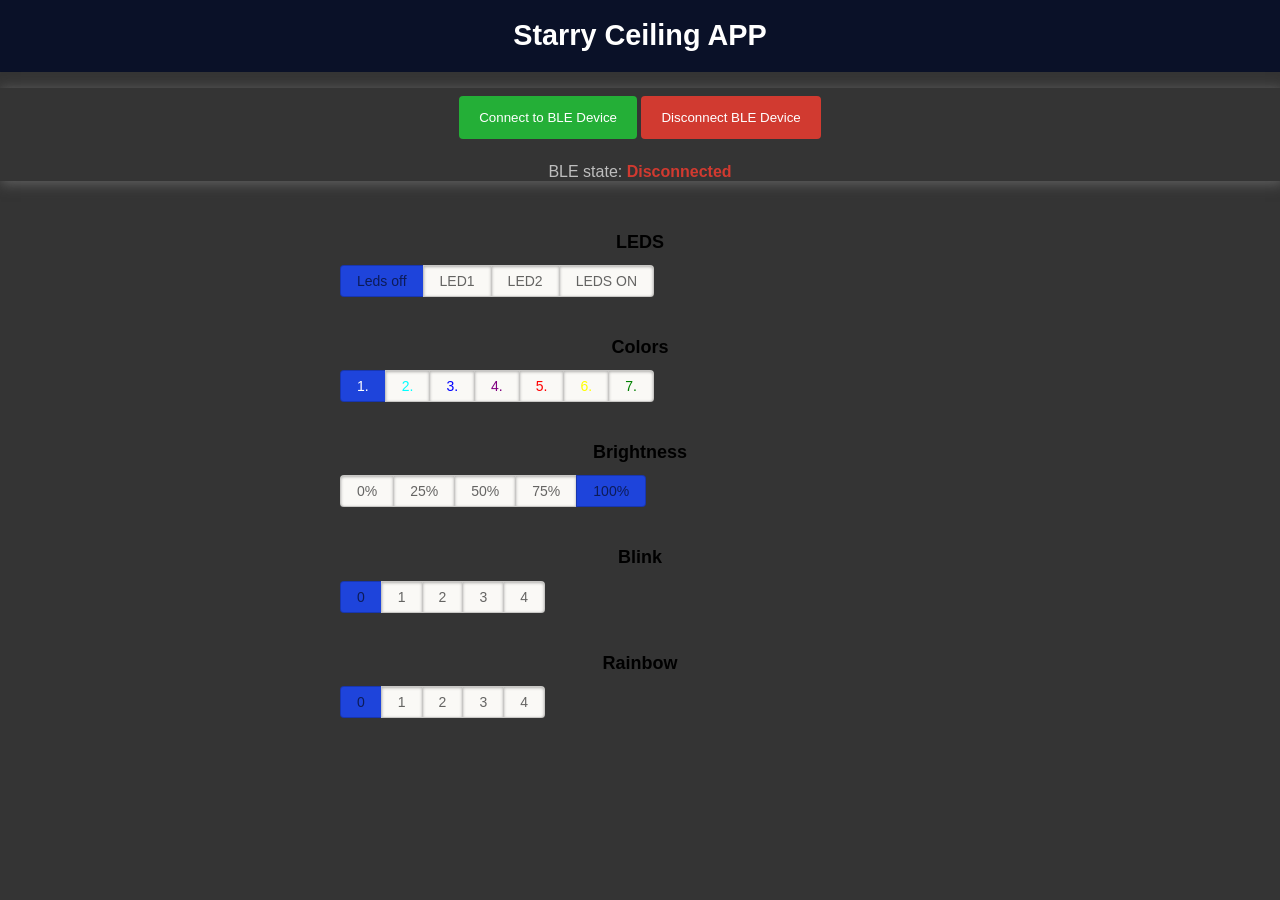
==== index.html @ 179b28a2 "rename html file" ====
<!DOCTYPE html>
<html lang="en">
<head>
    <meta charset="UTF-8">
    <meta name="viewport" content="width=device-width, initial-scale=1.0">
    <title>Starry Ceiling APP</title>
    <link rel="stylesheet" href="radio_button_slider.css">

 </head>

<body>

    <div class="topnav">
      <h1>Starry Ceiling APP</h1>
    </div>

    <div class="card">
        <p>
            <button id="connectBleButton" class="connectButton"> Connect to BLE Device</button>
            <button id="disconnectBleButton" class="disconnectButton"> Disconnect BLE Device</button>
        </p>
        <p class="gray-label">
          BLE state: <strong><span id="bleState" style="color:#d13a30;">Disconnected</span></strong>
        </p>
    </div>

            
    <form class="form">
      
      <h2>LEDS</h2>
      <div class="switch-field">
        <input type="radio" id="radio-1" name="switch-1" value="L0" checked/>
        <label for="radio-1">Leds off</label>

        <input type="radio" id="radio-2" name="switch-1" value="L1"/>
        <label for="radio-2">LED1</label>

        <input type="radio" id="radio-3" name="switch-1" value="L2"/>
        <label for="radio-3">LED2</label>
        
        <input type="radio" id="radio-4" name="switch-1" value="L3"/>
        <label for="radio-4">LEDS ON</label>
      </div>

      <h2>Colors</h2>
      <div class="switch-field">
        <input type="radio" id="radio-5" name="switch-2" value="C0" checked/>
        <label for="radio-5" style="color: white;">1.</label>

        <input type="radio" id="radio-6" name="switch-2" value="C1"/>
        <label for="radio-6" style="color: cyan;">2.</label>

        <input type="radio" id="radio-7" name="switch-2" value="C2"/>
        <label for="radio-7" style="color: blue;">3.</label>
        
        <input type="radio" id="radio-8" name="switch-2" value="C3"/>
        <label for="radio-8" style="color: purple;">4.</label>

        <input type="radio" id="radio-9" name="switch-2" value="C4"/>
        <label for="radio-9" style="color: red;">5.</label>

        <input type="radio" id="radio-10" name="switch-2" value="C5"/>
        <label for="radio-10" style="color: yellow;">6.</label>

        <input type="radio" id="radio-11" name="switch-2" value="C6"/>
        <label for="radio-11" style="color: green;">7.</label>
      </div>


      <h2>Brightness</h2>
      <div class="switch-field">
        <input type="radio" id="radio-12" name="switch-3" value="B0"/>
        <label for="radio-12">0%</label>
        
        <input type="radio" id="radio-13" name="switch-3" value="B1" />
        <label for="radio-13">25%</label>

        <input type="radio" id="radio-14" name="switch-3" value="B2" />
        <label for="radio-14">50%</label>

        <input type="radio" id="radio-15" name="switch-3" value="B3" />
        <label for="radio-15">75%</label>

        <input type="radio" id="radio-16" name="switch-3" value="B4" checked/>
        <label for="radio-16">100%</label>
      </div>


      <h2>Blink</h2>
      <div class="switch-field">
        <input type="radio" id="radio-31" name="switch-4" value="B0" checked/>
        <label for="radio-31">0</label>
        
        <input type="radio" id="radio-32" name="switch-4" value="B1" />
        <label for="radio-32">1</label>

        <input type="radio" id="radio-33" name="switch-4" value="B2" />
        <label for="radio-33">2</label>

        <input type="radio" id="radio-34" name="switch-4" value="B3" />
        <label for="radio-34">3</label>

        <input type="radio" id="radio-35" name="switch-4" value="B4" />
        <label for="radio-35">4</label>
      </div>


      <h2>Rainbow</h2>
      <div class="switch-field">
        <input type="radio" id="radio-41" name="switch-two" value="R0" checked/>
        <label for="radio-41">0</label>
        
        <input type="radio" id="radio-42" name="switch-two" value="R1" />
        <label for="radio-42">1</label>

        <input type="radio" id="radio-43" name="switch-two" value="R2" />
        <label for="radio-43">2</label>

        <input type="radio" id="radio-44" name="switch-two" value="R3" />
        <label for="radio-44">3</label>

        <input type="radio" id="radio-45" name="switch-two" value="R4" />
        <label for="radio-45">4</label>
      </div>
    </form>


    <script src="BLE_helper.js"></script>

</body>
</html>
---- radio_button_slider.css ----
.switch-field {
  display: flex;
  margin-bottom: 36px;
  overflow: hidden;
}

.switch-field input {
  position: absolute !important;
  clip: rect(0, 0, 0, 0);
  height: 1px;
  width: 1px;
  border: 0;
  overflow: hidden;
}

.switch-field label {
  background-color: #FAF9F6;
  color: rgba(0, 0, 0, 0.6);
  font-size: 14px;
  line-height: 1;
  text-align: center;
  padding: 8px 16px;
  margin-right: -1px;
  border: 1px solid rgba(0, 0, 0, 0.2);
  box-shadow: inset 0 1px 3px rgba(0, 0, 0, 0.3), 0 1px rgba(255, 255, 255, 0.1);
  transition: all 0.1s ease-in-out;
}

.switch-field label:hover {
  cursor: pointer;
}

.switch-field input:checked + label {
  background-color: #1e44db;
  box-shadow: none;
}

.switch-field label:first-of-type {
  border-radius: 4px 0 0 4px;
}

.switch-field label:last-of-type {
  border-radius: 0 4px 4px 0;
}

/* this might wont be needed */
.form {
  max-width: 600px;
  font-family: "Lucida Grande", Tahoma, Verdana, sans-serif;
  font-weight: normal;
  line-height: 1.625;
  margin: 8px auto;
  padding: 16px;

  align-items: center;
}

h2 {
  font-size: 18px;
  margin-bottom: 8px;
}


/*
others
*/

html {
    font-family: Arial, Helvetica, sans-serif;
    display: inline-block;
    text-align: center;
        background-color: #343434 ;

}
h1 {
    font-size: 1.8rem;
    color: white;
}
.topnav {
    overflow: hidden;
    background-color: #0A1128;
}
body {
    margin: 0;
}
.content {
    padding: 50px;
}
.card-grid {
    max-width: 800px;
    margin: 0 auto;
    margin-bottom: 30px;
    display: grid;
    grid-gap: 2rem;
    grid-template-columns: repeat(auto-fit, minmax(300px, 1fr));
}
.card {
/* background-color: white; */
        background-color: #343434 ;
    box-shadow: 2px 2px 12px 1px rgba(140,140,140,.5);
}
button {
    color: white;
    padding: 14px 20px;
    margin: 8px 0;
    border: none;
    cursor: pointer;
    border-radius: 4px;
}

.onButton{
    background-color: #1b8a94;
}

.offButton{
    background-color: #5f6c6d;
}

.connectButton{
    background-color: #24af37;
}

.disconnectButton{
    background-color: #d13a30;
}

.gray-label {
    color: #bebebe;
    font-size: 1rem;
}

.reading {
    font-size: 1.8rem;
}
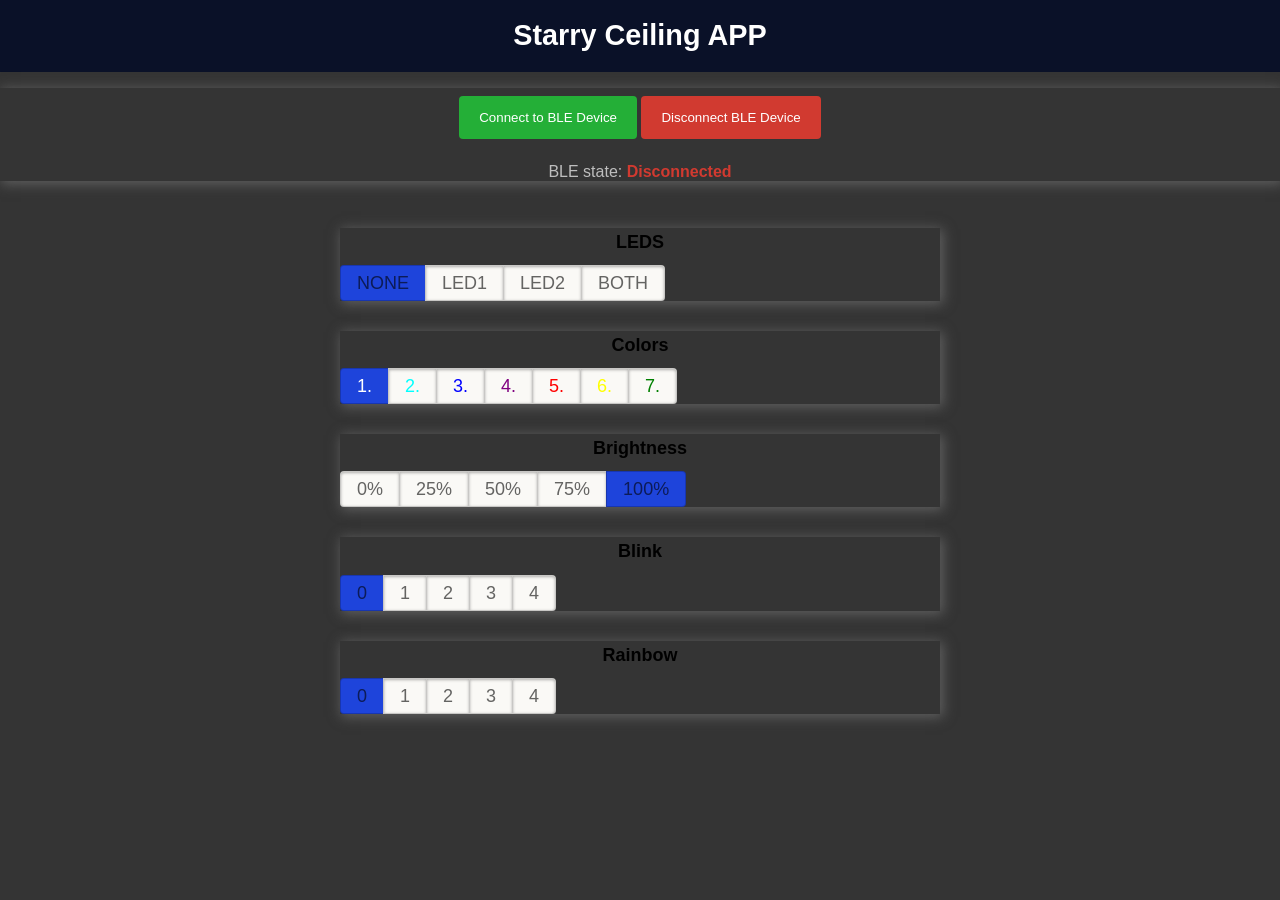
==== commit cd3d7461: "smaller fixes" ====
--- a/index.html
+++ b/index.html
@@ -4,6 +4,7 @@
     <meta charset="UTF-8">
     <meta name="viewport" content="width=device-width, initial-scale=1.0">
     <title>Starry Ceiling APP</title>
+   
     <link rel="stylesheet" href="radio_button_slider.css">
 
  </head>
@@ -27,20 +28,28 @@
             
     <form class="form">
       
+          <div class="card">
+
       <h2>LEDS</h2>
       <div class="switch-field">
-        <input type="radio" id="radio-1" name="switch-1" value="L0" checked/>
-        <label for="radio-1">Leds off</label>
+        <input type="radio" id="radio-1" name="switch-1" value="A0" checked/>
+        <label for="radio-1">NONE</label>
 
-        <input type="radio" id="radio-2" name="switch-1" value="L1"/>
+        <input type="radio" id="radio-2" name="switch-1" value="A1"/>
         <label for="radio-2">LED1</label>
 
-        <input type="radio" id="radio-3" name="switch-1" value="L2"/>
+        <input type="radio" id="radio-3" name="switch-1" value="A2"/>
         <label for="radio-3">LED2</label>
         
-        <input type="radio" id="radio-4" name="switch-1" value="L3"/>
-        <label for="radio-4">LEDS ON</label>
+        <input type="radio" id="radio-4" name="switch-1" value="A3"/>
+        <label for="radio-4">BOTH</label>
       </div>
+
+    </div>
+
+
+
+              <div class="card">
 
       <h2>Colors</h2>
       <div class="switch-field">
@@ -65,7 +74,11 @@
         <input type="radio" id="radio-11" name="switch-2" value="C6"/>
         <label for="radio-11" style="color: green;">7.</label>
       </div>
+              
+    </div>
 
+
+          <div class="card">
 
       <h2>Brightness</h2>
       <div class="switch-field">
@@ -84,26 +97,33 @@
         <input type="radio" id="radio-16" name="switch-3" value="B4" checked/>
         <label for="radio-16">100%</label>
       </div>
+          
+      </div>
+      
+      <div class="card">
 
 
       <h2>Blink</h2>
       <div class="switch-field">
-        <input type="radio" id="radio-31" name="switch-4" value="B0" checked/>
+        <input type="radio" id="radio-31" name="switch-4" value="D0" checked/>
         <label for="radio-31">0</label>
         
-        <input type="radio" id="radio-32" name="switch-4" value="B1" />
+        <input type="radio" id="radio-32" name="switch-4" value="D1" />
         <label for="radio-32">1</label>
 
-        <input type="radio" id="radio-33" name="switch-4" value="B2" />
+        <input type="radio" id="radio-33" name="switch-4" value="D2" />
         <label for="radio-33">2</label>
 
-        <input type="radio" id="radio-34" name="switch-4" value="B3" />
+        <input type="radio" id="radio-34" name="switch-4" value="D3" />
         <label for="radio-34">3</label>
 
-        <input type="radio" id="radio-35" name="switch-4" value="B4" />
+        <input type="radio" id="radio-35" name="switch-4" value="D4" />
         <label for="radio-35">4</label>
       </div>
 
+</div>
+
+          <div class="card">
 
       <h2>Rainbow</h2>
       <div class="switch-field">
@@ -122,6 +142,9 @@
         <input type="radio" id="radio-45" name="switch-two" value="R4" />
         <label for="radio-45">4</label>
       </div>
+          </div>
+
+
     </form>
 
 
--- a/radio_button_slider.css
+++ b/radio_button_slider.css
@@ -1,7 +1,7 @@
 
 .switch-field {
   display: flex;
-  margin-bottom: 36px;
+  margin-bottom: 30px;
   overflow: hidden;
 }
 
@@ -17,7 +17,7 @@
 .switch-field label {
   background-color: #FAF9F6;
   color: rgba(0, 0, 0, 0.6);
-  font-size: 14px;
+  font-size: 18px;
   line-height: 1;
   text-align: center;
   padding: 8px 16px;
@@ -67,26 +67,30 @@
 */
 
 html {
-    font-family: Arial, Helvetica, sans-serif;
-    display: inline-block;
-    text-align: center;
-        background-color: #343434 ;
+  font-family: Arial, Helvetica, sans-serif;
+  display: inline-block;
+  text-align: center;
+  background-color: #343434 ;
+}
 
-}
 h1 {
     font-size: 1.8rem;
     color: white;
 }
+
 .topnav {
     overflow: hidden;
     background-color: #0A1128;
 }
+
 body {
     margin: 0;
 }
+
 .content {
     padding: 50px;
 }
+
 .card-grid {
     max-width: 800px;
     margin: 0 auto;
@@ -95,9 +99,10 @@
     grid-gap: 2rem;
     grid-template-columns: repeat(auto-fit, minmax(300px, 1fr));
 }
+
 .card {
 /* background-color: white; */
-        background-color: #343434 ;
+    background-color: #343434 ;
     box-shadow: 2px 2px 12px 1px rgba(140,140,140,.5);
 }
 button {
